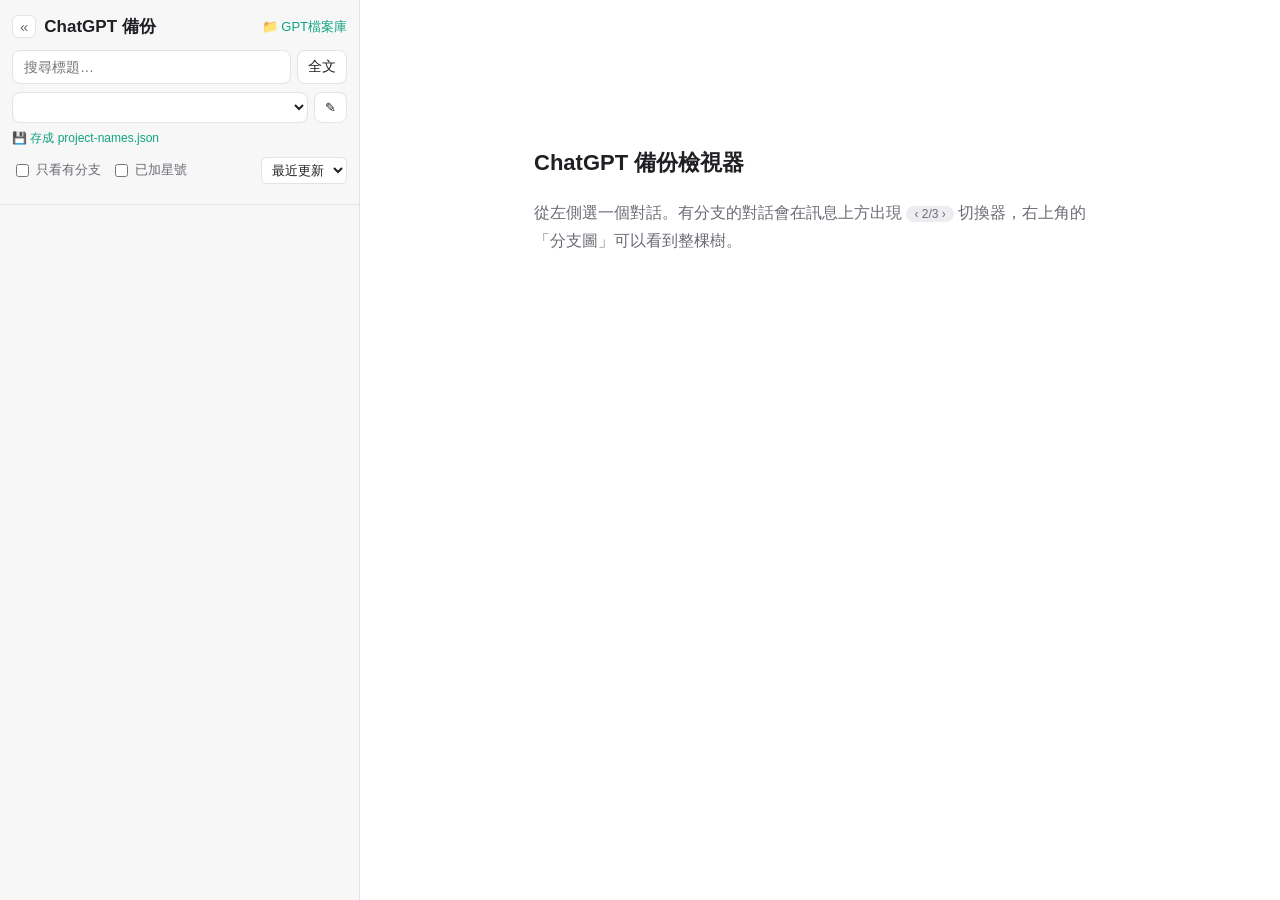
==== _viewer/index.html @ a3886f47 "v1" ====
<!DOCTYPE html>
<html lang="zh-Hant">
<head>
<meta charset="utf-8">
<meta name="viewport" content="width=device-width, initial-scale=1">
<title>ChatGPT 備份檢視器</title>
<link rel="stylesheet" href="style.css?v=20260817i">
</head>
<body>
<div id="app">
  <aside id="sidebar">
    <div class="side-head">
      <div class="brand">
        <button id="side-hide" class="sidebtn" title="收合側欄（Ctrl+B）">«</button>
        <span id="brand-text">ChatGPT 備份</span>
        <a href="files.html" id="link-files" class="liblink" title="ChatGPT 匯出的所有圖片與附件">📁 GPT檔案庫</a>
        <a href="knowledge.html" id="link-know" class="liblink" title="Claude 專案裡上傳的知識庫檔案" hidden>📚 Claude專案知識庫</a>
      </div>
      <div class="searchrow">
        <input id="q" type="search" placeholder="搜尋標題…" autocomplete="off">
        <button id="btn-full" title="在所有訊息內容中搜尋">全文</button>
      </div>
      <div class="projrow">
        <select id="proj" title="匯出檔只有專案 ID，名稱要自己命名"></select>
        <button id="proj-name" title="幫這個專案取名字">✎</button>
      </div>
      <a id="proj-save" class="projsave" href="#" hidden
         title="放進 _viewer/ 再跑一次 build.py，名稱就會固定下來">💾 存成 project-names.json</a>
      <div class="filters">
        <label><input type="checkbox" id="f-branch"> 只看有分支</label>
        <label><input type="checkbox" id="f-star"> 已加星號</label>
        <select id="sort">
          <option value="ut">最近更新</option>
          <option value="ct">建立時間</option>
          <option value="n">訊息最多</option>
          <option value="br">分支最多</option>
          <option value="title">標題</option>
        </select>
      </div>
      <div id="counts" class="counts"></div>
    </div>
    <div id="list" class="list"></div>
  </aside>

  <button id="side-show" class="sidebtn floating" title="展開側欄（Ctrl+B）" hidden>»</button>

  <main id="main">
    <div id="empty" class="empty">
      <h1>ChatGPT 備份檢視器</h1>
      <p>從左側選一個對話。有分支的對話會在訊息上方出現 <span class="pill">‹ 2/3 ›</span> 切換器，右上角的「分支圖」可以看到整棵樹。</p>
    </div>

    <div id="conv" hidden>
      <header id="chead">
        <div class="ctitle-row">
          <h2 id="ctitle"></h2>
          <div class="chead-actions">
            <button id="btn-tree">分支圖</button>
            <button id="btn-html" title="匯出成一個獨立 HTML，含所有分支">匯出 HTML</button>
            <button id="btn-md" title="匯出目前這條路徑為 Markdown">匯出 MD</button>
            <button id="btn-jsonl" title="匯出成 SillyTavern 的 .jsonl，分支會變成 swipes">匯出 JSONL</button>
            <button id="btn-names" title="設定要替換的名字">✎ 名稱</button>
            <label class="embed" title="把圖片內嵌進 HTML，檔案較大但可單獨帶到別台電腦看">
              <input type="checkbox" id="embed-assets" checked> 內嵌圖片
            </label>
          </div>
        </div>
        <div id="cmeta" class="cmeta"></div>

        <div id="namebox" class="namebox" hidden>
          <label>使用者顯示為<input id="nm-user" type="text" placeholder="你" autocomplete="off"></label>
          <label>ChatGPT 顯示為<input id="nm-asst" type="text" placeholder="ChatGPT" autocomplete="off"></label>
          <label class="sw" title="只改畫面上的顯示，原始文本不會被修改">
            <input type="checkbox" id="nm-apply"> 套用到畫面
          </label>
          <button id="nm-default" title="把目前這兩個名字設成所有對話的預設值">設為預設</button>
          <span id="nm-hint" class="hint"></span>
        </div>
      </header>
      <div id="thread" class="thread"></div>
    </div>

    <div id="results" hidden class="results"></div>
  </main>

  <div id="treepanel" hidden>
    <div class="tp-head">
      <strong>分支圖</strong>
      <span id="tp-info" class="tp-info"></span>
      <label class="tp-opts" title="只列出目前這條路徑，有多個版本的訊息可以點開">
        <input type="checkbox" id="tp-forks"> 只看目前路徑
      </label>
      <button id="tp-close">關閉</button>
    </div>
    <div id="tp-body" class="tp-body"></div>
  </div>
</div>
<script src="core.js?v=20260817i"></script>
<script src="app.js?v=20260817i"></script>
</body>
</html>
---- _viewer/style.css ----
:root{
  --bg:#ffffff; --bg2:#f7f7f8; --bg3:#ececf1; --fg:#1f2023; --fg2:#6b6c75;
  --line:#e2e2e8; --acc:#10a37f; --acc2:#0d8a6c; --user:#eef3ff; --userline:#c9d8ff;
  --warn:#b4690e; --code:#f4f4f6; --sel:#e6f5f0;
}
@media (prefers-color-scheme: dark){
  :root{
    --bg:#1b1c1f; --bg2:#212328; --bg3:#2b2d33; --fg:#e9e9ec; --fg2:#a0a1ac;
    --line:#34363d; --acc:#19c39a; --acc2:#14a583; --user:#232a38; --userline:#39476a;
    --warn:#e0a960; --code:#26282d; --sel:#1d3b34;
  }
}
*{box-sizing:border-box}
html,body{height:100%;margin:0}
body{
  font:16px/1.75 "Noto Sans TC","Microsoft JhengHei",-apple-system,"Segoe UI",sans-serif;
  background:var(--bg);color:var(--fg);
}
#app{display:flex;height:100%}

/* ---------- 側欄 ---------- */
#sidebar{width:360px;min-width:360px;border-right:1px solid var(--line);display:flex;flex-direction:column;background:var(--bg2)}
.side-head{padding:12px;border-bottom:1px solid var(--line)}
.brand{font-weight:700;font-size:17px;margin-bottom:8px;display:flex;align-items:center;gap:8px}
.liblink{margin-left:auto;font-weight:400;font-size:13px;color:var(--acc);text-decoration:none}
/* 側欄收合 */
.sidebtn{border:1px solid var(--line);border-radius:6px;background:var(--bg);color:var(--fg2);
  cursor:pointer;font-size:15px;line-height:1;padding:3px 7px;flex:0 0 auto}
.sidebtn:hover{background:var(--bg3);color:var(--fg)}
.sidebtn.floating{position:fixed;left:8px;top:10px;z-index:30;opacity:.55;
  background:var(--bg2);box-shadow:0 1px 4px #0003}
.sidebtn.floating:hover{opacity:1}
.sidebtn[hidden]{display:none !important}
#app.side-off #sidebar{display:none}
/* 收合時把標題往右挪，不要被浮動按鈕壓到 */
#app.side-off #chead{padding-left:52px}
.liblink:hover{text-decoration:underline}
.searchrow{display:flex;gap:6px}
#q{flex:1;min-width:0;padding:8px 11px;border:1px solid var(--line);border-radius:8px;background:var(--bg);color:var(--fg);font-size:14px}
#q:focus{outline:2px solid var(--acc);outline-offset:-1px}
.searchrow button,.chead-actions button,.tp-head button{
  padding:7px 10px;border:1px solid var(--line);border-radius:8px;background:var(--bg);
  color:var(--fg);cursor:pointer;font-size:14px;white-space:nowrap
}
.searchrow button:hover,.chead-actions button:hover,.tp-head button:hover{background:var(--bg3)}
.searchrow button.on{background:var(--acc);border-color:var(--acc);color:#fff}
.projrow{display:flex;gap:6px;margin-top:8px}
.projrow select{flex:1;min-width:0;background:var(--bg);color:var(--fg);border:1px solid var(--line);
  border-radius:8px;padding:6px 8px;font-size:13px}
.projrow button{border:1px solid var(--line);border-radius:8px;background:var(--bg);color:var(--fg);
  cursor:pointer;padding:0 10px;font-size:13px}
.projrow button:hover{background:var(--bg3)}
.projrow button:disabled{opacity:.4;cursor:default}
.projsave{display:block;margin-top:5px;font-size:12px;color:var(--acc);text-decoration:none}
.projsave:hover{text-decoration:underline}
.filters{display:flex;align-items:center;gap:10px;margin-top:8px;font-size:13px;color:var(--fg2);flex-wrap:wrap}
.filters label{display:flex;align-items:center;gap:4px;cursor:pointer}
#sort{margin-left:auto;background:var(--bg);color:var(--fg);border:1px solid var(--line);border-radius:6px;padding:4px 6px;font-size:13px}
.counts{margin-top:8px;font-size:13px;color:var(--fg2)}
.list{flex:1;overflow:auto}
.item{padding:9px 12px;border-bottom:1px solid var(--line);cursor:pointer}
.item:hover{background:var(--bg3)}
.item.on{background:var(--sel);box-shadow:inset 3px 0 0 var(--acc)}
.item .t{font-size:14.5px;font-weight:600;line-height:1.35;word-break:break-word}
.item .s{margin-top:4px;font-size:12px;color:var(--fg2);display:flex;gap:8px;flex-wrap:wrap;align-items:center}
.item .snip{margin-top:5px;font-size:12.5px;color:var(--fg2);line-height:1.4;max-height:3.2em;overflow:hidden}
.item .snip mark,mark{background:#ffe08a;color:#000;border-radius:2px;padding:0 1px}
.badge{display:inline-block;padding:0 5px;border-radius:999px;background:var(--bg3);font-size:11px;line-height:18px}
.badge.br{background:var(--acc);color:#fff}
.badge.old{background:var(--warn);color:#fff}
.badge.svc{background:transparent;border:1px solid var(--line);color:var(--fg2)}
.badge.svc.claude{border-color:#a06bd8;color:#a06bd8}
.badge.svc.chatgpt{border-color:var(--acc);color:var(--acc)}

/* ---------- 主區 ---------- */
#main{flex:1;min-width:0;overflow:auto;position:relative}
.empty{max-width:620px;margin:16vh auto;padding:0 24px;color:var(--fg2)}
.empty h1{color:var(--fg);font-size:22px}
.pill{background:var(--bg3);border-radius:999px;padding:1px 8px;font-size:12px}
#chead{position:sticky;top:0;z-index:5;background:var(--bg);border-bottom:1px solid var(--line);padding:14px 24px 10px}
/* 標題跟訊息欄對齊，不然寬螢幕上標題會孤零零貼在最左邊 */
#chead>*{max-width:852px;margin-left:auto;margin-right:auto}
.ctitle-row{display:flex;align-items:flex-start;gap:12px}
#ctitle{margin:0;font-size:21px;flex:1;word-break:break-word}
.chead-actions{display:flex;gap:6px;align-items:center;flex-wrap:wrap}
.chead-actions .embed{font-size:12.5px;color:var(--fg2);display:flex;align-items:center;gap:4px;cursor:pointer}
.chead-actions button:disabled{opacity:.6;cursor:default}
.cmeta{margin-top:6px;font-size:13px;color:var(--fg2);display:flex;gap:12px;flex-wrap:wrap}
/* 名稱替換面板 */
.namebox{display:flex;align-items:center;gap:12px;flex-wrap:wrap;margin-top:10px;
  padding:10px 12px;border:1px solid var(--line);border-radius:10px;background:var(--bg2);font-size:13px}
.namebox[hidden]{display:none !important}
.namebox label{display:flex;align-items:center;gap:6px;color:var(--fg2)}
.namebox input[type=text]{width:130px;padding:5px 8px;border:1px solid var(--line);
  border-radius:6px;background:var(--bg);color:var(--fg);font-size:13px}
.namebox input[type=text]:focus{outline:2px solid var(--acc);outline-offset:-1px}
.namebox .sw{cursor:pointer;color:var(--fg)}
.namebox button{padding:5px 10px;border:1px solid var(--line);border-radius:6px;
  background:var(--bg);color:var(--fg);cursor:pointer;font-size:13px}
.namebox button:hover{background:var(--bg3)}
.namebox .hint{color:var(--fg2);font-size:12px}
.cmeta .in-group{color:var(--acc);cursor:pointer}
.cmeta .in-group:hover{text-decoration:underline}
.thread{max-width:900px;margin:0 auto;padding:18px 24px 120px}

.msg{margin:0 0 18px;position:relative}
.msg .who{font-size:12.5px;color:var(--fg2);margin-bottom:4px;display:flex;gap:8px;align-items:center;flex-wrap:wrap}
.msg .body{border:1px solid var(--line);border-radius:12px;padding:14px 18px;font-size:16px;background:var(--bg);overflow-wrap:anywhere}
.msg.user .body{background:var(--user);border-color:var(--userline)}
.msg .body>*:first-child{margin-top:0}
.msg .body>*:last-child{margin-bottom:0}

/* 分支切換器 */
.brs{display:inline-flex;align-items:center;gap:2px;border:1px solid var(--acc);border-radius:999px;padding:1px 4px;background:var(--bg)}
.brs button{border:0;background:none;color:var(--acc);cursor:pointer;font-size:16px;padding:0 6px;line-height:1.4}
.brs button:disabled{color:var(--fg2);cursor:default}
.brs .n{font-size:12.5px;color:var(--acc);font-variant-numeric:tabular-nums}
.brs.other{border-color:var(--warn)}
.brs.other button,.brs.other .n{color:var(--warn)}

details.think{margin:8px 0;border:1px dashed var(--line);border-radius:8px;background:var(--bg2)}
details.think>summary{cursor:pointer;padding:8px 12px;font-size:13.5px;color:var(--fg2)}
details.think .tb{padding:0 14px 12px;font-size:14.5px;color:var(--fg2)}
.recap{font-size:13px;color:var(--fg2);font-style:italic;margin:-8px 0 12px}
.recap-inline{font-size:13px;color:var(--fg2);font-style:italic}
/* 整則只有圖片時，上面那條虛線分隔就多餘了 */
.recap-inline + .out{border-top:0;padding-top:2px;margin-top:4px}

.att{display:flex;flex-wrap:wrap;gap:6px;margin-top:8px}
.att a{font-size:13px;border:1px solid var(--line);border-radius:6px;padding:3px 8px;color:var(--fg);text-decoration:none;background:var(--bg2)}
.att a:hover{border-color:var(--acc)}
.att a.gone{opacity:.55;cursor:default;border-style:dashed}
.att a.gone:hover{border-color:var(--line)}
.msg img.asset{max-width:100%;border-radius:8px;margin-top:8px;display:block;border:1px solid var(--line)}
/* ChatGPT 產生的圖片 / 檔案（來自 library_files.json，不在對話檔裡） */
.out{margin-top:10px;border-top:1px dashed var(--line);padding-top:8px}
.out .lbl{font-size:12.5px;color:var(--acc);margin-bottom:6px}
.out .lbl .approx{color:var(--fg2);cursor:help}
.out img.asset{margin-top:6px}

/* markdown */
.body pre{background:var(--code);padding:10px 12px;border-radius:8px;overflow-x:auto;font-size:14px;line-height:1.6}
.body code{background:var(--code);padding:1px 5px;border-radius:4px;font-size:14px;
  font-family:ui-monospace,Consolas,"Cascadia Mono",monospace}
.body pre code{background:none;padding:0}
.body table{border-collapse:collapse;margin:10px 0;display:block;overflow-x:auto;max-width:100%}
.body th,.body td{border:1px solid var(--line);padding:5px 9px;text-align:left}
.body th{background:var(--bg2)}
.body blockquote{border-left:3px solid var(--line);margin:8px 0;padding:2px 0 2px 12px;color:var(--fg2)}
.body h1,.body h2,.body h3,.body h4{margin:14px 0 6px;line-height:1.3}
.body h1{font-size:23px}.body h2{font-size:20px}.body h3{font-size:17.5px}.body h4{font-size:16px}
.body ul,.body ol{padding-left:22px;margin:6px 0}
.body hr{border:0;border-top:1px solid var(--line);margin:14px 0}
.body a{color:var(--acc)}

/* ---------- 分支圖 ---------- */
/* [hidden] 要放在前面且提高優先度，否則 #id 的 display:flex 會蓋掉它，
   面板就變成關不掉、而且開啟時不會重新繪製（看起來是空的）*/
#treepanel[hidden],#conv[hidden],#results[hidden],#empty[hidden]{display:none !important}
/* 面板參與版面（flex 子元素），這樣打開時聊天內容會往左縮而不是被蓋住 */
#treepanel{width:460px;min-width:340px;background:var(--bg2);
  border-left:1px solid var(--line);display:flex;flex-direction:column;z-index:20}
.tp-head{padding:10px 12px;border-bottom:1px solid var(--line);display:flex;align-items:center;gap:10px}
.tp-info{font-size:13px;color:var(--fg2);flex:1}
.tp-body{flex:1;overflow:auto;padding:10px 12px 40px;font-size:13.5px;line-height:1.6}
.tnode{display:flex;align-items:flex-start;gap:6px;padding:2px 0;cursor:pointer;border-radius:6px}
.tnode:hover{background:var(--bg3)}
.tnode.active{background:var(--sel)}
.tnode .dot{width:8px;height:8px;border-radius:50%;margin-top:6px;flex:0 0 8px;background:var(--fg2)}
.tnode.u .dot{background:#5b8def}
.tnode.a .dot{background:var(--acc)}
.tnode.active .dot{box-shadow:0 0 0 3px var(--sel)}
/* 文字欄留最小寬度，縮排再深也不會被壓成只剩點點 */
.tnode .tx{flex:1;min-width:90px;white-space:nowrap;overflow:hidden;text-overflow:ellipsis;color:var(--fg2)}
.tnode.active .tx{color:var(--fg);font-weight:600}
.tnode .fk{font-size:11.5px;color:#fff;background:var(--warn);border-radius:999px;padding:0 5px;margin-top:2px;flex:0 0 auto}
.tnode .dep{font-size:10.5px;color:var(--fg2);border:1px solid var(--line);border-radius:999px;
  padding:0 5px;margin-top:2px;flex:0 0 auto}
.tnode.alt{color:var(--acc)}
.tnode.alt .tx{color:var(--acc)}
.tnode.alt .dot{background:none;border:1px solid var(--acc)}
.tnode.altitem{opacity:.9}
.tnode.altitem .dot{opacity:.7}
.tnode.skip{opacity:.75}
.tnode.skip .dot{background:none;border:1px dashed var(--fg2);width:8px;height:8px}
.tnode.skip .tx{font-style:italic}
.tp-opts{display:flex;align-items:center;gap:4px;font-size:12.5px;color:var(--fg2);cursor:pointer;white-space:nowrap}

/* ---------- 搜尋結果 ---------- */
.results{max-width:900px;margin:0 auto;padding:18px 24px 80px}
.results h2{font-size:18px;margin:0 0 12px}
.rhit{border:1px solid var(--line);border-radius:10px;padding:10px 12px;margin-bottom:10px;cursor:pointer;background:var(--bg2)}
.rhit:hover{border-color:var(--acc)}
.rhit .rt{font-weight:600;margin-bottom:4px}
.rhit .rs{font-size:13.5px;color:var(--fg2);line-height:1.5}
.progress{font-size:13px;color:var(--fg2)}

@media (max-width:900px){
  #sidebar{width:250px;min-width:250px}
  #treepanel{width:min(100%,360px)}
}
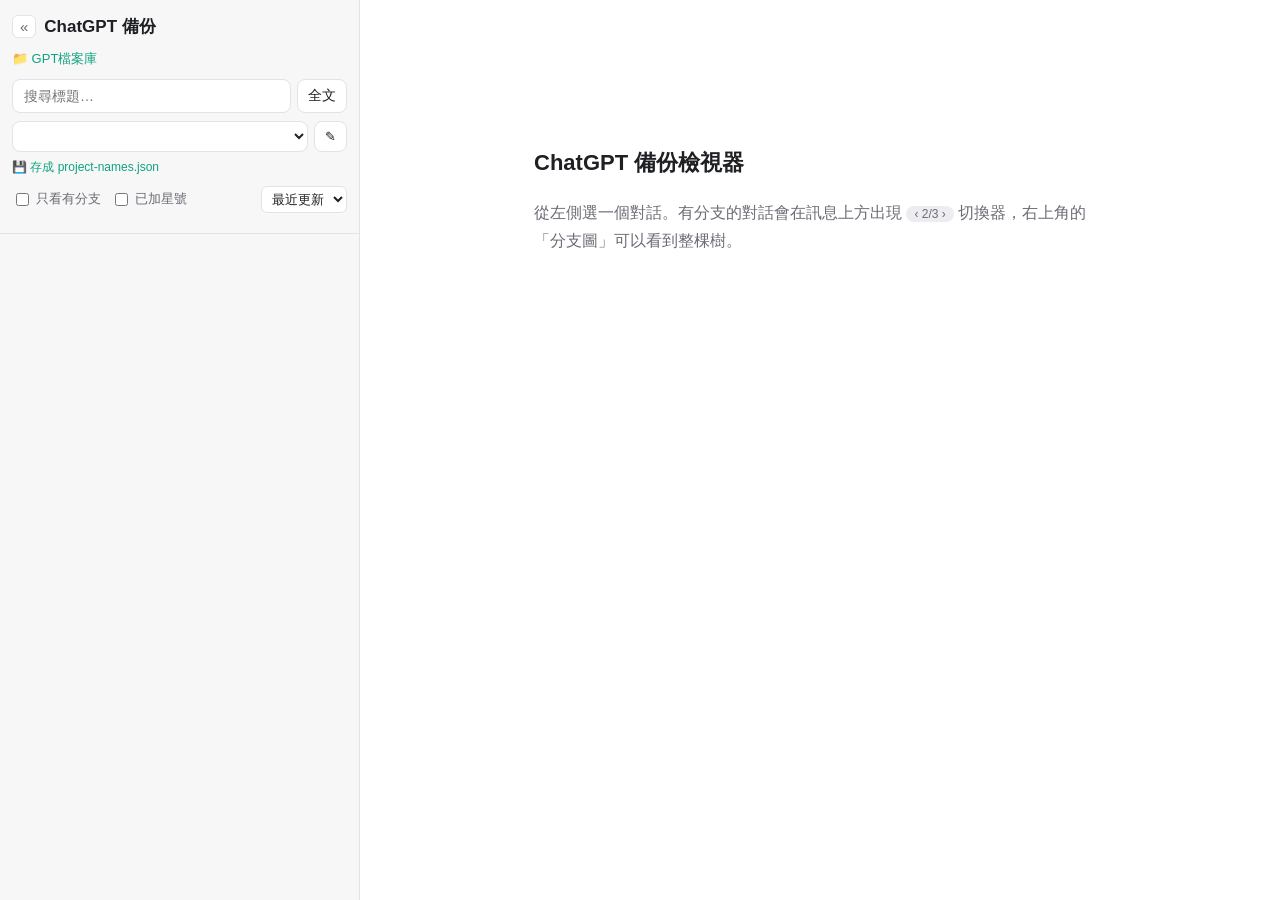
==== commit bca45cd0: "v1.1" ====
--- a/_viewer/index.html
+++ b/_viewer/index.html
@@ -4,7 +4,7 @@
 <meta charset="utf-8">
 <meta name="viewport" content="width=device-width, initial-scale=1">
 <title>ChatGPT 備份檢視器</title>
-<link rel="stylesheet" href="style.css?v=20260817i">
+<link rel="stylesheet" href="style.css?v=20260817k">
 </head>
 <body>
 <div id="app">
@@ -13,6 +13,8 @@
       <div class="brand">
         <button id="side-hide" class="sidebtn" title="收合側欄（Ctrl+B）">«</button>
         <span id="brand-text">ChatGPT 備份</span>
+      </div>
+      <div class="entries">
         <a href="files.html" id="link-files" class="liblink" title="ChatGPT 匯出的所有圖片與附件">📁 GPT檔案庫</a>
         <a href="knowledge.html" id="link-know" class="liblink" title="Claude 專案裡上傳的知識庫檔案" hidden>📚 Claude專案知識庫</a>
       </div>
@@ -95,7 +97,7 @@
     <div id="tp-body" class="tp-body"></div>
   </div>
 </div>
-<script src="core.js?v=20260817i"></script>
-<script src="app.js?v=20260817i"></script>
+<script src="core.js?v=20260817k"></script>
+<script src="app.js?v=20260817k"></script>
 </body>
 </html>
--- a/_viewer/style.css
+++ b/_viewer/style.css
@@ -21,8 +21,14 @@
 /* ---------- 側欄 ---------- */
 #sidebar{width:360px;min-width:360px;border-right:1px solid var(--line);display:flex;flex-direction:column;background:var(--bg2)}
 .side-head{padding:12px;border-bottom:1px solid var(--line)}
-.brand{font-weight:700;font-size:17px;margin-bottom:8px;display:flex;align-items:center;gap:8px}
-.liblink{margin-left:auto;font-weight:400;font-size:13px;color:var(--acc);text-decoration:none}
+.brand{font-weight:700;font-size:17px;display:flex;align-items:center;gap:8px;
+  white-space:nowrap;overflow:hidden}
+#brand-text{overflow:hidden;text-overflow:ellipsis}
+/* 入口連結自成一列，標題和連結才不會擠在一起折行 */
+/* 窄側欄時整條連結換行，但標籤本身不會被拆開 */
+.entries{display:flex;gap:12px;margin:6px 0 8px;flex-wrap:wrap;row-gap:4px}
+.entries:not(:has(a:not([hidden]))){display:none}
+.liblink{font-weight:400;font-size:13px;color:var(--acc);text-decoration:none;white-space:nowrap}
 /* 側欄收合 */
 .sidebtn{border:1px solid var(--line);border-radius:6px;background:var(--bg);color:var(--fg2);
   cursor:pointer;font-size:15px;line-height:1;padding:3px 7px;flex:0 0 auto}
